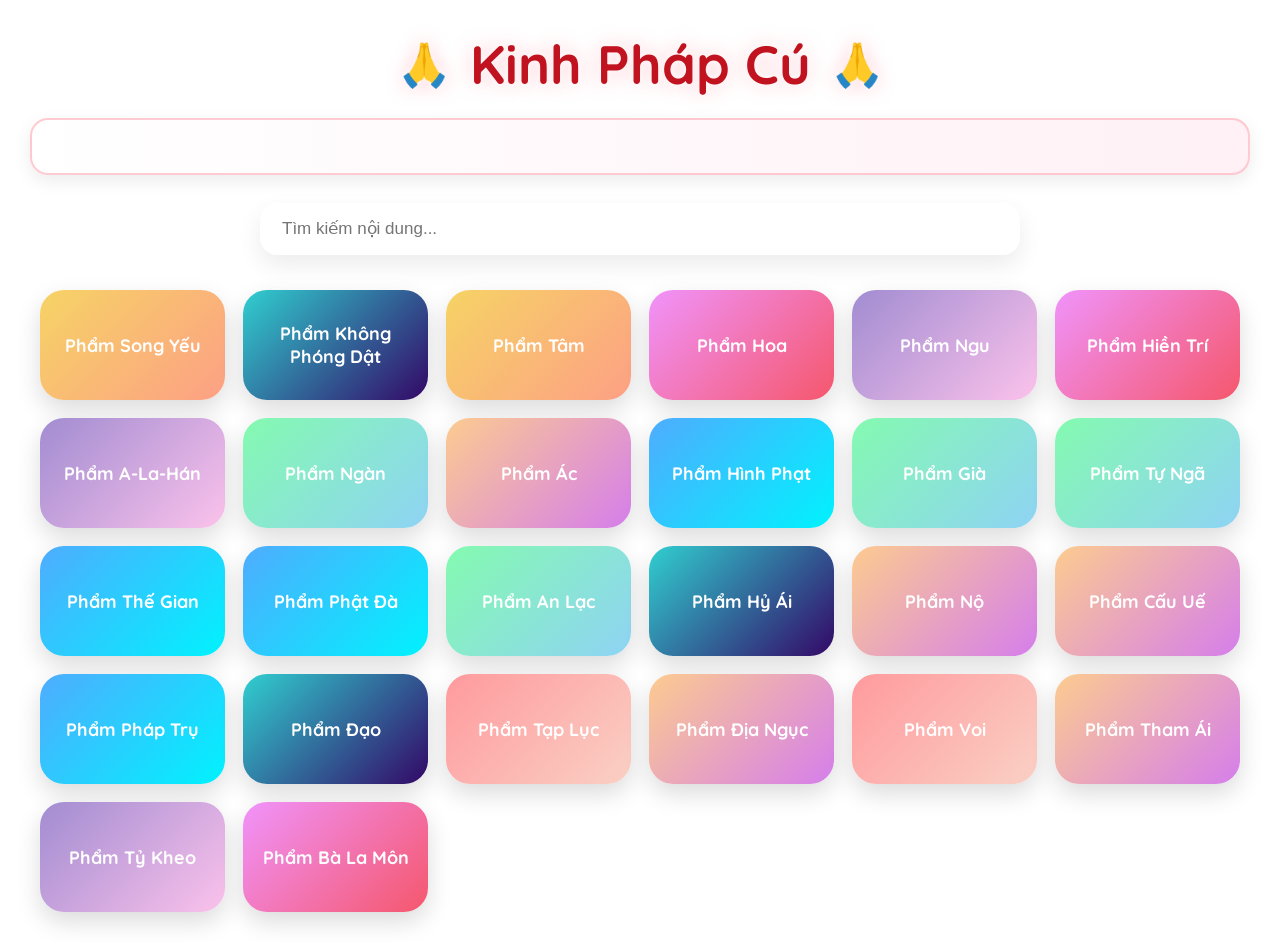
==== kinhphapcu.html @ 402b37a5 "uppp" ====
<!DOCTYPE html>
<html lang="vi">

<head>

  <meta charset="UTF-8">

  <meta name="viewport" content="width=device-width, initial-scale=1.0">

  <title>Kinh Pháp Cú</title>

  <link href="https://fonts.googleapis.com/css2?family=Quicksand:wght@400;700&display=swap" rel="stylesheet">

  <link rel="stylesheet"
        href="https://cdnjs.cloudflare.com/ajax/libs/font-awesome/6.5.1/css/all.min.css">

  <style>

    *{
      margin:0;
      padding:0;
      box-sizing:border-box;
    }

    body{

      font-family:'Quicksand',sans-serif;

      min-height:100vh;

      padding:30px;

      overflow-x:hidden;

      background:
      linear-gradient(
        rgba(255,255,255,0.70),
        rgba(255,255,255,0.70)
      ),
      url("https://images.unsplash.com/photo-1490750967868-88aa4486c946");

      background-size:cover;
      background-position:center;
      background-repeat:no-repeat;
      background-attachment:fixed;

    }

    /* ================= TITLE ================= */

    .title-wrap{

      text-align:center;
      margin-bottom:20px;

    }

    .title{

      display:inline-flex;
      align-items:center;
      gap:20px;

      font-size:54px;
      font-weight:bold;

      color:#c1121f;

      text-shadow:
      0 0 10px rgba(255,255,255,0.9),
      0 0 20px rgba(255,182,193,0.8);

      animation:titleFloat 3s ease-in-out infinite;

    }

    .pray{

      font-size:42px;

      animation:prayMove 1.8s ease-in-out infinite;

      filter:drop-shadow(0 0 8px rgba(255,255,255,0.8));

    }

    .pray.right{

      animation-delay:0.8s;

    }

    @keyframes prayMove{

      0%{
        transform:translateY(0px) rotate(0deg);
      }

      50%{
        transform:translateY(-8px) rotate(-5deg);
      }

      100%{
        transform:translateY(0px) rotate(0deg);
      }

    }

    @keyframes titleFloat{

      0%{
        transform:translateY(0px);
      }

      50%{
        transform:translateY(-4px);
      }

      100%{
        transform:translateY(0px);
      }

    }

    /* ================= INTRO RUNNING ================= */

    .intro-marquee{

      width:100%;

      overflow:hidden;

      margin-bottom:28px;

      border-radius:18px;

      background:
      linear-gradient(
        90deg,
        rgba(255,255,255,0.95),
        rgba(255,240,245,0.95)
      );

      box-shadow:
      0 6px 18px rgba(0,0,0,0.08);

      border:
      2px solid rgba(255,182,193,0.7);

      padding:14px 0;

    }

    .intro-text{

      display:inline-block;

      white-space:nowrap;

      padding-left:100%;

      font-size:20px;

      font-weight:bold;

      color:#c1121f;

      text-shadow:
      0 0 8px rgba(255,255,255,0.9);

      animation:marqueeMove 40s linear infinite;

    }

    @keyframes marqueeMove{

      0%{
        transform:translateX(0%);
      }

      100%{
        transform:translateX(-100%);
      }

    }

    /* ================= SEARCH ================= */

    .search-box{

      max-width:760px;

      margin:auto;
      margin-bottom:35px;

    }

    .search-box input{

      width:100%;

      padding:16px 22px;

      border:none;
      outline:none;

      border-radius:18px;

      font-size:17px;

      background:rgba(255,255,255,0.95);

      box-shadow:
      0 10px 25px rgba(0,0,0,0.08);

    }

    /* ================= GRID ================= */

    .grid{

      max-width:1200px;

      margin:auto;

      display:grid;

      grid-template-columns:
      repeat(auto-fit,minmax(180px,1fr));

      gap:18px;

    }

    /* ================= CARD ================= */

    .card{

      min-height:110px;

      border-radius:24px;

      padding:18px;

      display:flex;

      align-items:center;
      justify-content:center;

      text-align:center;

      font-size:18px;
      font-weight:bold;

      color:white;

      cursor:pointer;

      position:relative;

      overflow:hidden;

      transition:0.35s;

      box-shadow:
      0 10px 24px rgba(0,0,0,0.14);

    }

    .card:hover{

      transform:
      translateY(-5px)
      scale(1.03);

      box-shadow:
      0 0 18px rgba(255,255,255,0.9),
      0 0 35px rgba(255,192,203,0.8),
      0 20px 35px rgba(0,0,0,0.2);

    }

    .lotus{

      position:absolute;

      font-size:26px;

      opacity:0;

      transition:0.4s;

      pointer-events:none;

    }

    .card:hover .lotus{

      opacity:1;

    }

    .lotus1{

      top:8px;
      left:10px;

    }

    .lotus2{

      bottom:8px;
      right:12px;

    }

    .lotus3{

      top:40px;
      right:18px;

    }

    /* ================= POPUP ================= */

    .popup-overlay{

      position:fixed;

      inset:0;

      background:rgba(0,0,0,0.55);

      display:none;

      align-items:center;
      justify-content:center;

      z-index:999999;

      padding:20px;

      backdrop-filter:blur(5px);

    }

    .popup-box{

      width:100%;
      max-width:850px;

      max-height:86vh;

      overflow-y:auto;

      border-radius:30px;

      padding:36px;

      position:relative;

      background:
      linear-gradient(
        rgba(255,255,255,0.88),
        rgba(255,255,255,0.88)
      ),
      url("https://images.unsplash.com/photo-1506744038136-46273834b3fb");

      background-size:cover;
      background-position:center;

      box-shadow:
      0 25px 60px rgba(0,0,0,0.25);

    }

    .popup-title{

      font-size:34px;
      font-weight:bold;

      color:#c1121f;

      margin-bottom:28px;

      padding-right:90px;

      line-height:1.5;

    }

    .popup-content{

      font-size:20px;

      line-height:2;

      color:#333;

      white-space:pre-line;

      word-break:break-word;

    }

    .popup-close{

      position:absolute;

      top:18px;
      right:20px;

      width:42px;
      height:42px;

      border-radius:12px;

      background:#e5e7eb;

      display:flex;

      align-items:center;
      justify-content:center;

      cursor:pointer;

      font-size:20px;

    }

    .popup-copy{

      position:absolute;

      top:18px;
      right:72px;

      width:42px;
      height:42px;

      border-radius:12px;

      background:#2563eb;

      color:white;

      display:flex;

      align-items:center;
      justify-content:center;

      cursor:pointer;

    }

    /* ================= TOAST ================= */

    .toast{

      position:fixed;

      left:50%;
      bottom:40px;

      transform:translateX(-50%);

      background:rgba(37,99,235,0.95);

      color:white;

      padding:14px 24px;

      border-radius:16px;

      font-size:15px;

      opacity:0;

      pointer-events:none;

      transition:0.3s;

      z-index:9999999;

    }

    .toast.show{

      opacity:1;

      bottom:60px;

    }

    mark{

      background:yellow;
      color:black;

      border-radius:4px;

      padding:0 4px;

    }

  </style>

</head>

<body>

  <!-- TITLE -->

  <div class="title-wrap">

    <div class="title">

      <span class="pray">🙏</span>

      <span>Kinh Pháp Cú</span>

      <span class="pray right">🙏</span>

    </div>

  </div>

  <!-- INTRO RUNNING -->

  <div class="intro-marquee">

    <div class="intro-text"
         id="introText">

    </div>

  </div>

  <!-- SEARCH -->

  <div class="search-box">

    <input
      type="text"
      id="searchInput"
      placeholder="Tìm kiếm nội dung..."
    >

  </div>

  <!-- GRID -->

  <div class="grid"
       id="grid">

  </div>

  <!-- POPUP -->

  <div class="popup-overlay"
       id="popupOverlay">

    <div class="popup-box">

      <div class="popup-close"
           onclick="closePopup()">

        ✕

      </div>

      <div class="popup-copy"
           onclick="copyPopupContent()">

        <i class="fa-regular fa-copy"></i>

      </div>

      <div class="popup-title"
           id="popupTitle">

      </div>

      <div class="popup-content"
           id="popupContent">

      </div>

    </div>

  </div>

  <!-- TOAST -->

  <div class="toast"
       id="toast">

    Đã sao chép nội dung

  </div>

  <!-- MUSIC -->

  <audio id="bgMusic"
         autoplay
         loop>

    <source src="nhacthien2.mp3"
            type="audio/mpeg">

  </audio>

  <script>

    let allData = [];
    let keyword = "";

    const grid =
    document.getElementById("grid");

    const introText =
    document.getElementById("introText");

    const popupOverlay =
    document.getElementById("popupOverlay");

    const popupTitle =
    document.getElementById("popupTitle");

    const popupContent =
    document.getElementById("popupContent");

    const toast =
    document.getElementById("toast");

    const colors = [

    "linear-gradient(135deg,#ff9a9e,#fad0c4)",
    "linear-gradient(135deg,#a18cd1,#fbc2eb)",
    "linear-gradient(135deg,#f6d365,#fda085)",
    "linear-gradient(135deg,#84fab0,#8fd3f4)",
    "linear-gradient(135deg,#fccb90,#d57eeb)",
    "linear-gradient(135deg,#30cfd0,#330867)",
    "linear-gradient(135deg,#f093fb,#f5576c)",
    "linear-gradient(135deg,#4facfe,#00f2fe)"

    ];

    /* ================= LOAD JSON ================= */

    fetch("./jsonkpc2.json")

    .then(response => response.json())

    .then(data => {

      if(data.intro){

        introText.innerHTML =
        data.intro.content;

      }

      if(Array.isArray(data.items)){

        allData = data.items;

        renderCards(allData);

      }

    });

    /* ================= RENDER ================= */

    function renderCards(list){

      grid.innerHTML = "";

      list.forEach(item => {

        const card =
        document.createElement("div");

        card.className = "card";

        card.style.background =
        colors[
          Math.floor(
            Math.random() * colors.length
          )
        ];

        card.innerHTML = `

          <div class="lotus lotus1">🪷</div>

          <div class="lotus lotus2">🌸</div>

          <div class="lotus lotus3">🪷</div>

          <div>

            ${highlightText(item.title)}

          </div>

        `;

        card.onclick = () => {

          openPopup(
            item.title,
            item.content
          );

        };

        grid.appendChild(card);

      });

    }

    /* ================= SEARCH ================= */

    document
    .getElementById("searchInput")

    .addEventListener("input", function(e){

      keyword =
      e.target.value
      .toLowerCase()
      .trim();

      if(keyword === ""){

        renderCards(allData);

        return;

      }

      const filtered =
      allData.filter(item => {

        return (

          item.title
          .toLowerCase()
          .includes(keyword)

          ||

          item.content
          .toLowerCase()
          .includes(keyword)

        );

      });

      renderCards(filtered);

    });

    /* ================= POPUP ================= */

    function openPopup(title, content){

      popupTitle.innerHTML = title;

      popupContent.innerHTML =
      formatText(
        highlightText(content)
      );

      popupOverlay.style.display =
      "flex";

    }

    function closePopup(){

      popupOverlay.style.display =
      "none";

    }

    popupOverlay.addEventListener("click", e => {

      if(e.target === popupOverlay){

        closePopup();

      }

    });

    /* ================= COPY ================= */

    function copyPopupContent(){

      navigator.clipboard.writeText(
        popupContent.innerText.trim()
      );

      toast.classList.add("show");

      setTimeout(() => {

        toast.classList.remove("show");

      },2000);

    }

    /* ================= FORMAT ================= */

    function formatText(text){

      return text

      .replace(/\n/g,"<br>")

      .replace(/<red>(.*?)<\/red>/g,
      '<span style="color:red;">$1</span>')

      .replace(/<blue>(.*?)<\/blue>/g,
      '<span style="color:blue;">$1</span>')

      .replace(/<green>(.*?)<\/green>/g,
      '<span style="color:green;">$1</span>')

      .replace(/<purple>(.*?)<\/purple>/g,
      '<span style="color:purple;">$1</span>')

      .replace(/<orange>(.*?)<\/orange>/g,
      '<span style="color:orange;">$1</span>');

    }

    /* ================= HIGHLIGHT ================= */

    function highlightText(text){

      if(!keyword) return text;

      return text.replace(

        new RegExp(`(${keyword})`, "gi"),

        `<mark>$1</mark>`

      );

    }

    /* ================= MUSIC ================= */

    const bgMusic =
    document.getElementById("bgMusic");

    bgMusic.volume = 0.2;

    window.addEventListener("click", () => {

      bgMusic.play();

    },{ once:true });

  </script>

</body>

</html>
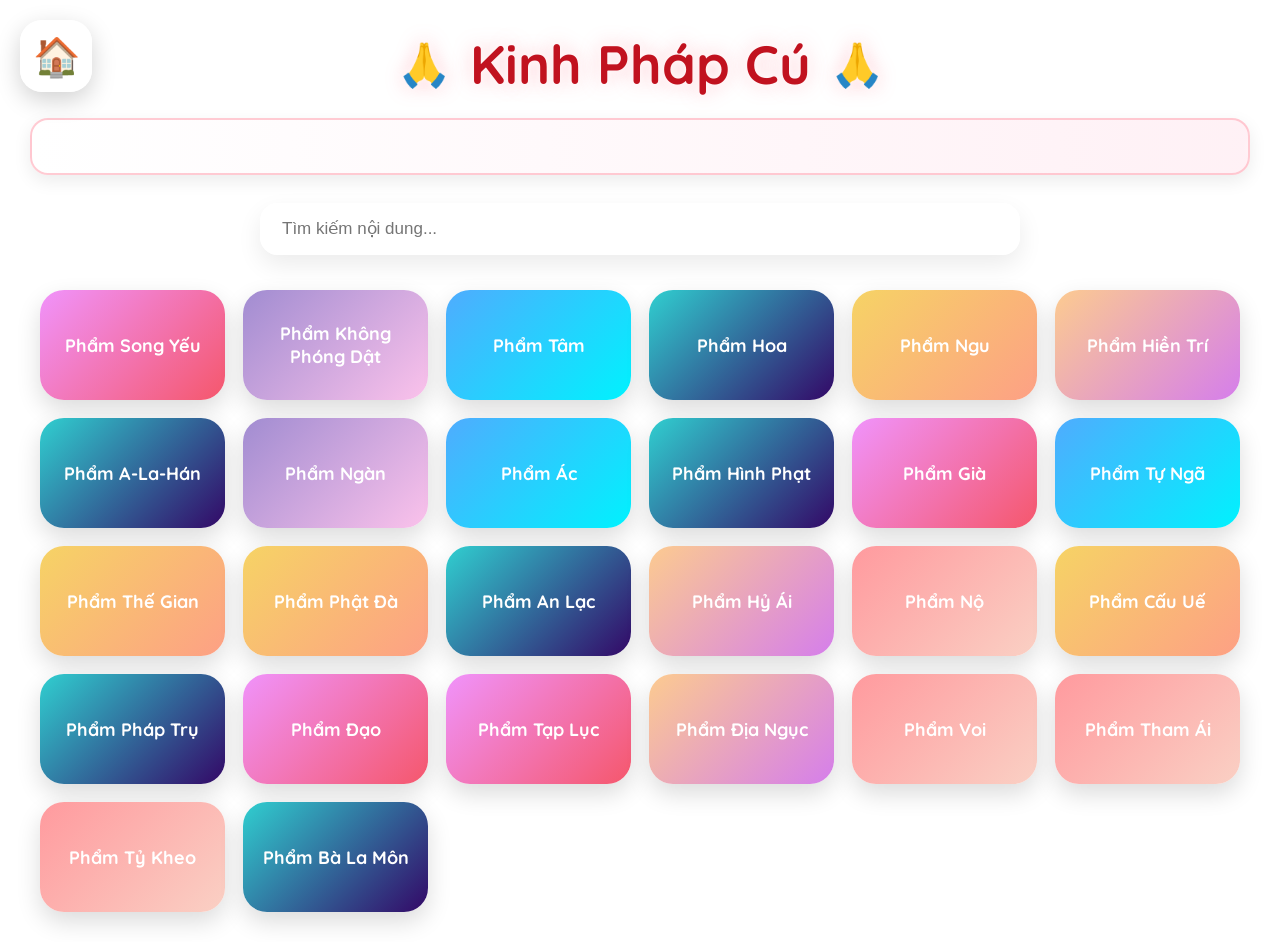
==== commit e8a80af7: "upp" ====
--- a/kinhphapcu.html
+++ b/kinhphapcu.html
@@ -16,6 +16,56 @@
 
   <style>
 
+    /* THAY TOÀN BỘ .home-btn CŨ THÀNH */
+
+.home-btn{
+
+  position:fixed;
+
+  top:20px;
+  left:20px;
+
+  width:72px;
+  height:72px;
+
+  display:flex;
+
+  align-items:center;
+  justify-content:center;
+
+  font-size:38px;
+
+  text-decoration:none;
+
+  border-radius:22px;
+
+  background:
+  rgba(255,255,255,0.92);
+
+  backdrop-filter:blur(8px);
+
+  box-shadow:
+  0 8px 24px rgba(0,0,0,0.18);
+
+  z-index:999999;
+
+  transition:0.3s;
+
+}
+
+.home-btn:hover{
+
+  transform:
+  scale(1.12)
+  rotate(-5deg);
+
+  background:white;
+
+  box-shadow:
+  0 0 20px rgba(255,255,255,0.9),
+  0 0 35px rgba(173,216,230,0.8);
+
+}
     *{
       margin:0;
       padding:0;
@@ -509,6 +559,13 @@
 
 <body>
 
+  <!-- THÊM ĐOẠN NÀY NGAY SAU <body> -->
+
+<a href="index.html" class="home-btn">
+  🏠
+</a>
+
+
   <!-- TITLE -->
 
   <div class="title-wrap">
@@ -605,7 +662,7 @@
          autoplay
          loop>
 
-    <source src="nhacthien2.mp3"
+    <source src="nhacnen/nhacthien2.mp3"
             type="audio/mpeg">
 
   </audio>
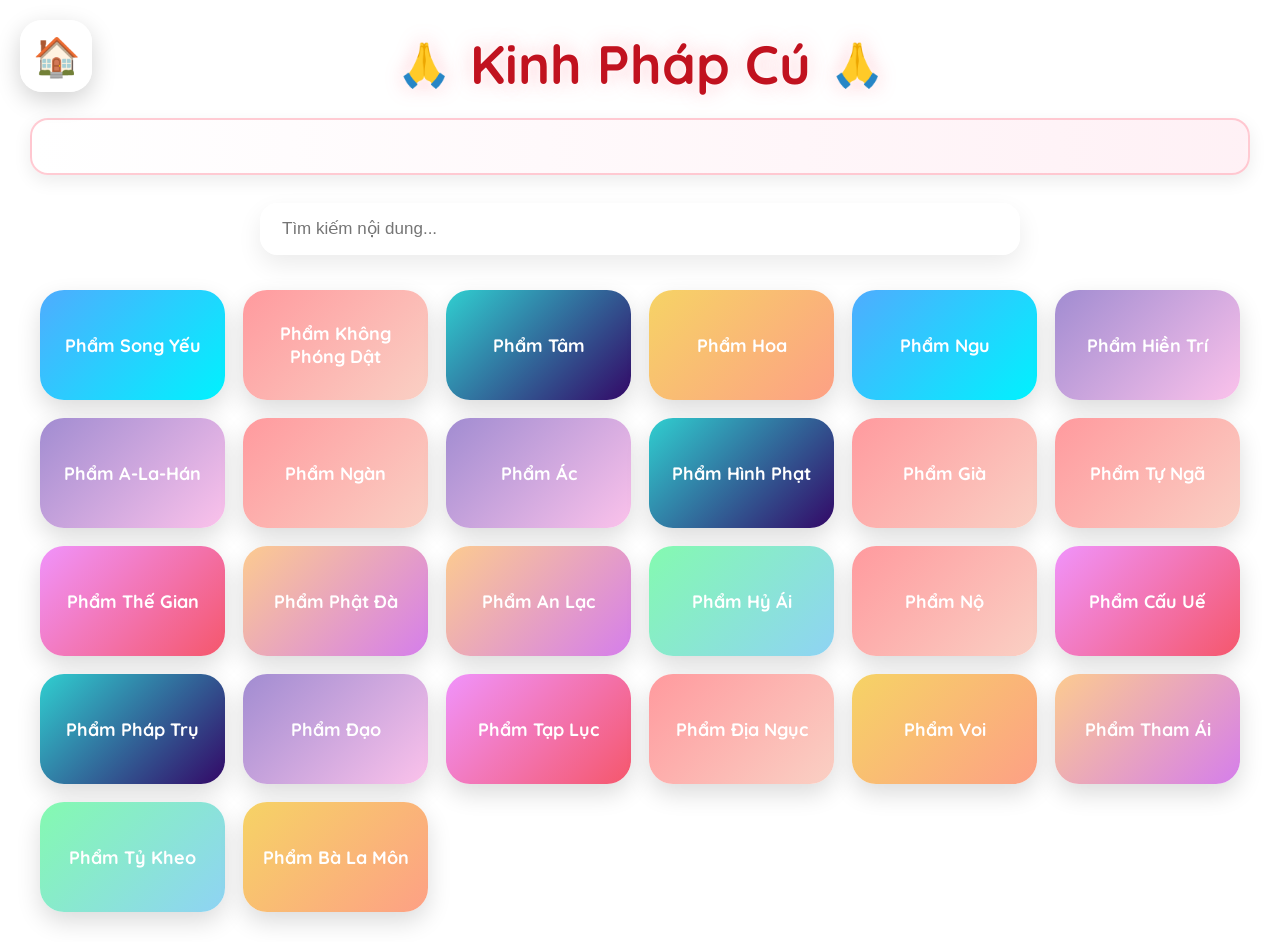
==== commit 5f92bdea: "up22" ====
--- a/kinhphapcu.html
+++ b/kinhphapcu.html
@@ -662,7 +662,7 @@
          autoplay
          loop>
 
-    <source src="nhacnen/nhacthien2.mp3"
+    <source src="audio/nhacnen/02.mp3"
             type="audio/mpeg">
 
   </audio>
@@ -705,7 +705,7 @@
 
     /* ================= LOAD JSON ================= */
 
-    fetch("./jsonkpc2.json")
+    fetch("json/kinhphapcu.json")
 
     .then(response => response.json())
 
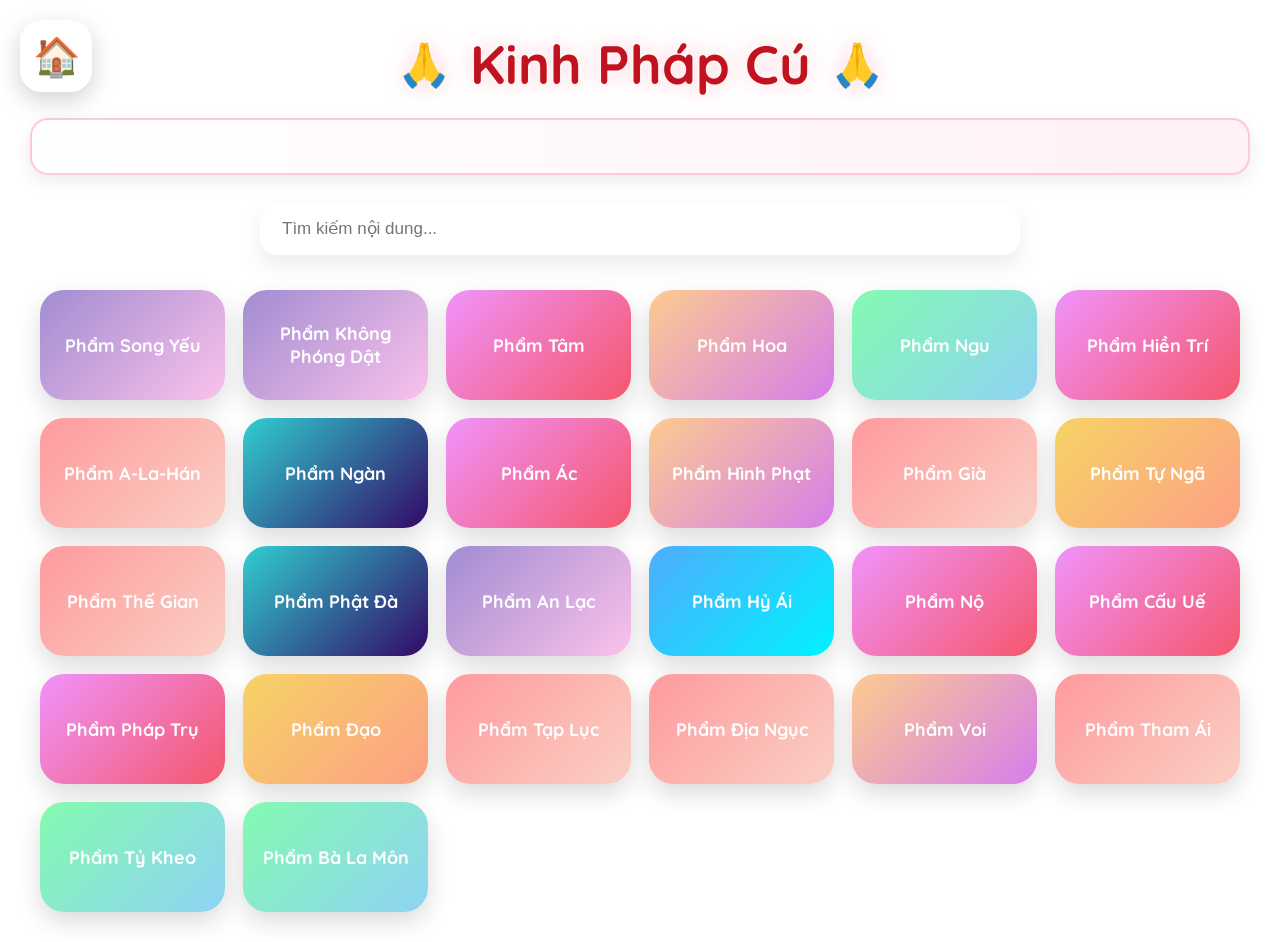
==== commit 645d7047: "upp" ====
--- a/kinhphapcu.html
+++ b/kinhphapcu.html
@@ -662,7 +662,7 @@
          autoplay
          loop>
 
-    <source src="audio/nhacnen/02.mp3"
+    <source src="audio/nhacnen/03.mp3"
             type="audio/mpeg">
 
   </audio>
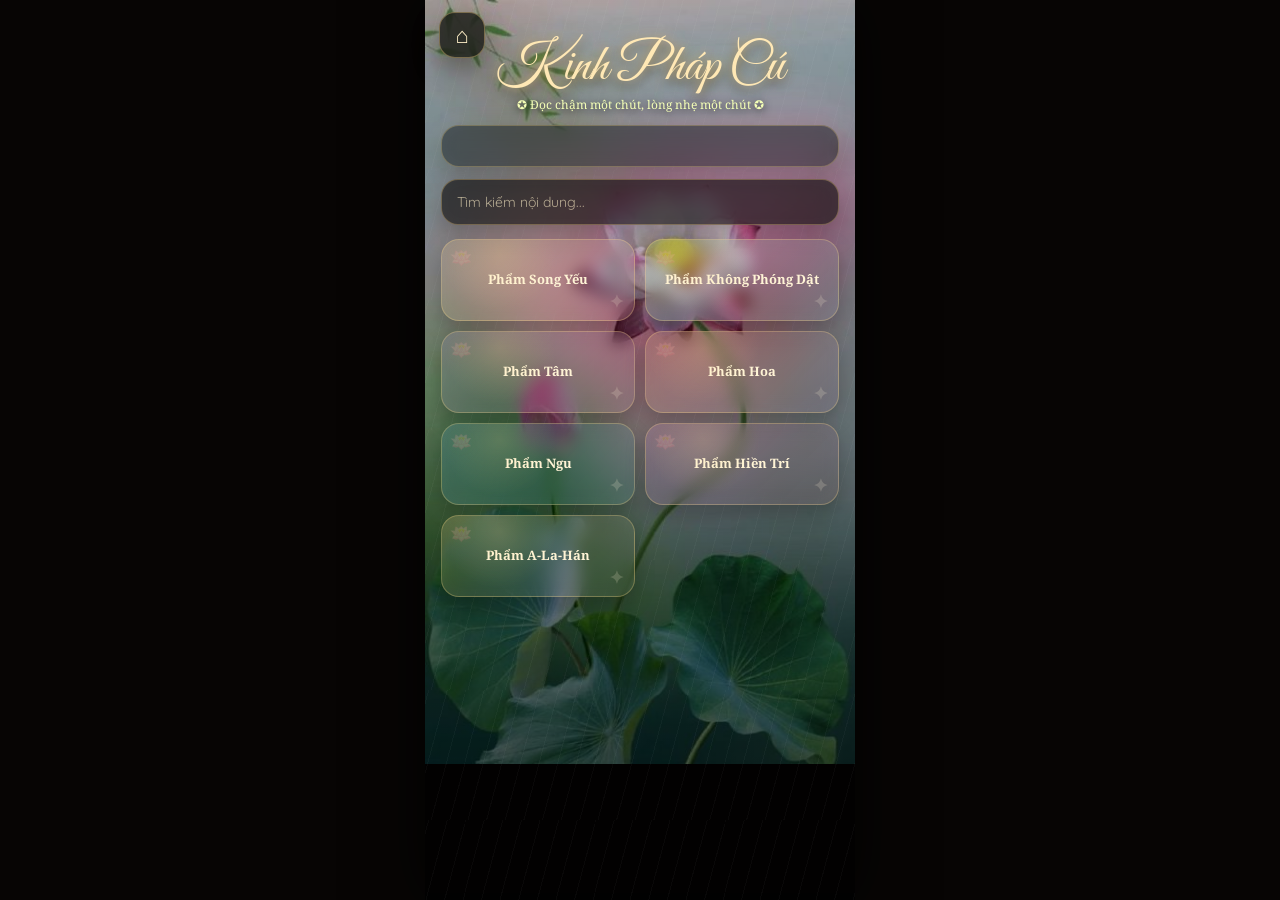
==== commit 8c05132d: "UPLD" ====
--- a/kinhphapcu.html
+++ b/kinhphapcu.html
@@ -1,934 +1,572 @@
 <!DOCTYPE html>
 <html lang="vi">
-
 <head>
-
-  <meta charset="UTF-8">
-
-  <meta name="viewport" content="width=device-width, initial-scale=1.0">
-
+  <meta charset="UTF-8" />
+  <meta name="viewport" content="width=device-width, initial-scale=1.0" />
   <title>Kinh Pháp Cú</title>
 
-  <link href="https://fonts.googleapis.com/css2?family=Quicksand:wght@400;700&display=swap" rel="stylesheet">
-
-  <link rel="stylesheet"
-        href="https://cdnjs.cloudflare.com/ajax/libs/font-awesome/6.5.1/css/all.min.css">
+  <link href="https://fonts.googleapis.com/css2?family=Great+Vibes&family=Quicksand:wght@400;600;700&family=Noto+Serif:wght@400;600;700&display=swap" rel="stylesheet">
 
   <style>
-
-    /* THAY TOÀN BỘ .home-btn CŨ THÀNH */
-
-.home-btn{
-
-  position:fixed;
-
-  top:20px;
-  left:20px;
-
-  width:72px;
-  height:72px;
-
-  display:flex;
-
-  align-items:center;
-  justify-content:center;
-
-  font-size:38px;
-
-  text-decoration:none;
-
-  border-radius:22px;
-
-  background:
-  rgba(255,255,255,0.92);
-
-  backdrop-filter:blur(8px);
-
-  box-shadow:
-  0 8px 24px rgba(0,0,0,0.18);
-
-  z-index:999999;
-
-  transition:0.3s;
-
-}
-
-.home-btn:hover{
-
-  transform:
-  scale(1.12)
-  rotate(-5deg);
-
-  background:white;
-
-  box-shadow:
-  0 0 20px rgba(255,255,255,0.9),
-  0 0 35px rgba(173,216,230,0.8);
-
-}
-    *{
+    *{box-sizing:border-box;margin:0;padding:0}
+
+    :root{
+      --gold:#ffd98a;
+      --gold-soft:#fff0c8;
+      --text:#fff6de;
+      --line:rgba(255,217,138,.38);
+      --glass:rgba(10,8,6,.58);
+      --glass-dark:rgba(4,6,8,.72);
+    }
+
+    html{scroll-behavior:smooth;background:#070504}
+
+    body{
+      min-height:100vh;
+      background:#070504;
+      color:var(--text);
+      font-family:"Quicksand", Arial, sans-serif;
+      display:flex;
+      justify-content:center;
+      overflow-x:hidden;
+    }
+
+    .kpc-app{
+      width:min(430px,100vw);
+      min-height:100vh;
+      position:relative;
+      overflow:hidden;
+      background:#070504;
+      box-shadow:0 0 60px rgba(0,0,0,.72);
+    }
+
+    .kpc-app::before{
+      content:"";
+      position:fixed;
+      top:0;
+      left:50%;
+      transform:translateX(-50%);
+      width:min(430px,100vw);
+      height:100vh;
+      z-index:0;
+      pointer-events:none;
+      background:
+        linear-gradient(180deg,rgba(0,0,0,.08),rgba(0,0,0,.30) 42%,rgba(0,0,0,.72) 100%),
+        url("images/SenHong.jpg") center top / 100% auto no-repeat;
+    }
+
+    .rain-layer{
+      position:absolute;
+      inset:-90px;
+      z-index:1;
+      pointer-events:none;
+      background-image:repeating-linear-gradient(105deg,rgba(255,255,255,.16) 0 1px,transparent 1px 18px);
+      background-size:130px 130px;
+      opacity:.20;
+      animation:rainFall .95s linear infinite;
+    }
+
+    @keyframes rainFall{to{background-position:0 130px}}
+
+    .content{
+      position:relative;
+      z-index:2;
+      min-height:100vh;
+      padding:12px 16px 28px;
+    }
+
+    .home-btn{
+      position:fixed;
+      left:calc(50% - min(430px,100vw)/2 + 14px);
+      top:12px;
+      width:46px;
+      height:46px;
+      border-radius:16px;
+      border:1px solid rgba(255,217,138,.36);
+      background:rgba(8,6,5,.68);
+      color:var(--gold-soft);
+      text-decoration:none;
+      display:grid;
+      place-items:center;
+      z-index:99;
+      font-size:22px;
+      box-shadow:0 10px 26px rgba(0,0,0,.36),0 0 18px rgba(255,217,138,.10);
+      backdrop-filter:blur(12px);
+      -webkit-backdrop-filter:blur(12px);
+      transition:.22s ease;
+    }
+
+    .home-btn:active{transform:scale(.94)}
+
+    .page-head{
+      text-align:center;
+      padding-top:30px;
+      margin-bottom:12px;
+    }
+
+    .page-title{
       margin:0;
-      padding:0;
-      box-sizing:border-box;
-    }
-
-    body{
-
-      font-family:'Quicksand',sans-serif;
-
-      min-height:100vh;
-
-      padding:30px;
-
-      overflow-x:hidden;
-
-      background:
-      linear-gradient(
-        rgba(255,255,255,0.70),
-        rgba(255,255,255,0.70)
-      ),
-      url("https://images.unsplash.com/photo-1490750967868-88aa4486c946");
-
-      background-size:cover;
-      background-position:center;
-      background-repeat:no-repeat;
-      background-attachment:fixed;
-
-    }
-
-    /* ================= TITLE ================= */
-
-    .title-wrap{
-
-      text-align:center;
-      margin-bottom:20px;
-
-    }
-
-    .title{
-
-      display:inline-flex;
-      align-items:center;
-      gap:20px;
-
-      font-size:54px;
-      font-weight:bold;
-
-      color:#c1121f;
-
+      font-family:"Great Vibes","Brush Script MT",cursive;
+      font-size:clamp(42px,11vw,52px);
+      line-height:1;
+      font-weight:500;
+      color:#ffe8b5;
       text-shadow:
-      0 0 10px rgba(255,255,255,0.9),
-      0 0 20px rgba(255,182,193,0.8);
-
-      animation:titleFloat 3s ease-in-out infinite;
-
-    }
-
-    .pray{
-
-      font-size:42px;
-
-      animation:prayMove 1.8s ease-in-out infinite;
-
-      filter:drop-shadow(0 0 8px rgba(255,255,255,0.8));
-
-    }
-
-    .pray.right{
-
-      animation-delay:0.8s;
-
-    }
-
-    @keyframes prayMove{
-
-      0%{
-        transform:translateY(0px) rotate(0deg);
-      }
-
-      50%{
-        transform:translateY(-8px) rotate(-5deg);
-      }
-
-      100%{
-        transform:translateY(0px) rotate(0deg);
-      }
-
-    }
-
-    @keyframes titleFloat{
-
-      0%{
-        transform:translateY(0px);
-      }
-
-      50%{
-        transform:translateY(-4px);
-      }
-
-      100%{
-        transform:translateY(0px);
-      }
-
-    }
-
-    /* ================= INTRO RUNNING ================= */
+        0 0 10px rgba(255,217,138,.72),
+        0 0 24px rgba(255,217,138,.28),
+        0 4px 12px rgba(0,0,0,.78);
+      white-space:nowrap;
+    }
+
+    .page-subtitle{
+      margin-top:2px;
+      font-family:"Noto Serif",Georgia,serif;
+      font-size:12px;
+      color:#f4ffb6;
+      text-shadow:0 2px 8px rgba(0,0,0,.8);
+    }
 
     .intro-marquee{
-
       width:100%;
-
       overflow:hidden;
-
-      margin-bottom:28px;
-
+      margin:12px auto 12px;
       border-radius:18px;
-
-      background:
-      linear-gradient(
-        90deg,
-        rgba(255,255,255,0.95),
-        rgba(255,240,245,0.95)
-      );
-
-      box-shadow:
-      0 6px 18px rgba(0,0,0,0.08);
-
-      border:
-      2px solid rgba(255,182,193,0.7);
-
-      padding:14px 0;
-
+      border:1px solid rgba(255,217,138,.28);
+      background:rgba(6,12,14,.46);
+      box-shadow:0 12px 28px rgba(0,0,0,.26),inset 0 0 18px rgba(255,255,255,.035),0 0 24px rgba(255,217,138,.08);
+      backdrop-filter:blur(8px);
+      -webkit-backdrop-filter:blur(8px);
+      padding:10px 0;
     }
 
     .intro-text{
-
       display:inline-block;
-
       white-space:nowrap;
-
       padding-left:100%;
-
-      font-size:20px;
-
-      font-weight:bold;
-
-      color:#c1121f;
-
-      text-shadow:
-      0 0 8px rgba(255,255,255,0.9);
-
-      animation:marqueeMove 40s linear infinite;
-
-    }
-
-    @keyframes marqueeMove{
-
-      0%{
-        transform:translateX(0%);
-      }
-
-      100%{
-        transform:translateX(-100%);
-      }
-
-    }
-
-    /* ================= SEARCH ================= */
-
-    .search-box{
-
-      max-width:760px;
-
-      margin:auto;
-      margin-bottom:35px;
-
-    }
+      font-family:"Noto Serif",Georgia,serif;
+      font-size:13px;
+      font-weight:700;
+      color:#ffe7ae;
+      text-shadow:0 0 10px rgba(255,217,138,.22),0 2px 8px rgba(0,0,0,.72);
+      animation:marqueeMove 38s linear infinite;
+    }
+
+    @keyframes marqueeMove{0%{transform:translateX(0)}100%{transform:translateX(-100%)}}
+
+    .search-box{margin:0 auto 14px}
 
     .search-box input{
-
       width:100%;
-
-      padding:16px 22px;
-
-      border:none;
+      height:46px;
+      border:1px solid rgba(255,217,138,.30);
       outline:none;
-
+      border-radius:17px;
+      padding:0 15px;
+      font-size:14px;
+      font-family:"Quicksand",Arial,sans-serif;
+      color:#fff6de;
+      background:rgba(8,6,5,.62);
+      box-shadow:inset 0 0 16px rgba(255,255,255,.03),0 10px 24px rgba(0,0,0,.26);
+      backdrop-filter:blur(10px);
+      -webkit-backdrop-filter:blur(10px);
+    }
+
+    .search-box input::placeholder{color:rgba(255,240,200,.62)}
+
+    .grid{
+      display:grid;
+      grid-template-columns:repeat(2,1fr);
+      gap:10px;
+      padding-bottom:20px;
+    }
+
+    .card{
+      min-height:82px;
+      border:1px solid rgba(255,217,138,.30);
       border-radius:18px;
-
-      font-size:17px;
-
-      background:rgba(255,255,255,0.95);
-
-      box-shadow:
-      0 10px 25px rgba(0,0,0,0.08);
-
-    }
-
-    /* ================= GRID ================= */
-
-    .grid{
-
-      max-width:1200px;
-
-      margin:auto;
-
-      display:grid;
-
-      grid-template-columns:
-      repeat(auto-fit,minmax(180px,1fr));
-
-      gap:18px;
-
-    }
-
-    /* ================= CARD ================= */
-
-    .card{
-
-      min-height:110px;
-
-      border-radius:24px;
-
-      padding:18px;
-
+      padding:12px 9px;
       display:flex;
-
       align-items:center;
       justify-content:center;
-
       text-align:center;
-
+      font-family:"Noto Serif",Georgia,serif;
+      font-size:13px;
+      font-weight:700;
+      line-height:1.32;
+      color:#fff4d6;
+      cursor:pointer;
+      position:relative;
+      overflow:hidden;
+      background:rgba(14,10,7,.56);
+      box-shadow:0 8px 20px rgba(0,0,0,.22),inset 0 0 18px rgba(255,255,255,.035);
+      backdrop-filter:blur(8px);
+      -webkit-backdrop-filter:blur(8px);
+      transition:.22s ease;
+    }
+
+    .card::before{
+      content:"";
+      position:absolute;
+      inset:0;
+      background:radial-gradient(circle at 30% 20%,rgba(255,217,138,.18),transparent 38%);
+      pointer-events:none;
+    }
+
+    .card:active{
+      transform:translateY(-2px) scale(.98);
+      border-color:rgba(255,217,138,.55);
+      background:rgba(33,22,10,.66);
+      box-shadow:0 14px 28px rgba(0,0,0,.32),0 0 20px rgba(255,217,138,.12);
+    }
+
+    .lotus{
+      position:absolute;
       font-size:18px;
-      font-weight:bold;
-
-      color:white;
-
-      cursor:pointer;
-
-      position:relative;
-
-      overflow:hidden;
-
-      transition:0.35s;
-
-      box-shadow:
-      0 10px 24px rgba(0,0,0,0.14);
-
-    }
-
-    .card:hover{
-
-      transform:
-      translateY(-5px)
-      scale(1.03);
-
-      box-shadow:
-      0 0 18px rgba(255,255,255,0.9),
-      0 0 35px rgba(255,192,203,0.8),
-      0 20px 35px rgba(0,0,0,0.2);
-
-    }
-
-    .lotus{
-
-      position:absolute;
-
-      font-size:26px;
-
-      opacity:0;
-
-      transition:0.4s;
-
+      opacity:.18;
       pointer-events:none;
-
-    }
-
-    .card:hover .lotus{
-
-      opacity:1;
-
-    }
-
-    .lotus1{
-
-      top:8px;
-      left:10px;
-
-    }
-
-    .lotus2{
-
-      bottom:8px;
-      right:12px;
-
-    }
-
-    .lotus3{
-
-      top:40px;
-      right:18px;
-
-    }
-
-    /* ================= POPUP ================= */
-
-    .popup-overlay{
-
-      position:fixed;
-
-      inset:0;
-
-      background:rgba(0,0,0,0.55);
-
-      display:none;
-
+      filter:drop-shadow(0 0 8px rgba(255,217,138,.20));
+    }
+
+    .lotus1{top:6px;left:8px}.lotus2{bottom:6px;right:10px}.lotus3{display:none}
+
+    .empty-state{
+      grid-column:1/-1;
+      min-height:120px;
+      display:flex;
       align-items:center;
       justify-content:center;
-
+      text-align:center;
+      border-radius:20px;
+      border:1px solid rgba(255,217,138,.26);
+      background:rgba(8,6,5,.58);
+      color:#ffe7ae;
+      font-size:14px;
+      padding:20px;
+    }
+
+    .popup-overlay{
+      position:fixed;
+      inset:0;
       z-index:999999;
-
-      padding:20px;
-
-      backdrop-filter:blur(5px);
-
-    }
-
-    .popup-box{
-
-      width:100%;
-      max-width:850px;
-
-      max-height:86vh;
-
-      overflow-y:auto;
-
-      border-radius:30px;
-
-      padding:36px;
-
-      position:relative;
-
-      background:
-      linear-gradient(
-        rgba(255,255,255,0.88),
-        rgba(255,255,255,0.88)
-      ),
-      url("https://images.unsplash.com/photo-1506744038136-46273834b3fb");
-
-      background-size:cover;
-      background-position:center;
-
-      box-shadow:
-      0 25px 60px rgba(0,0,0,0.25);
-
-    }
-
-    .popup-title{
-
-      font-size:34px;
-      font-weight:bold;
-
-      color:#c1121f;
-
-      margin-bottom:28px;
-
-      padding-right:90px;
-
-      line-height:1.5;
-
-    }
-
-    .popup-content{
-
-      font-size:20px;
-
-      line-height:2;
-
-      color:#333;
-
-      white-space:pre-line;
-
-      word-break:break-word;
-
-    }
-
-    .popup-close{
-
-      position:absolute;
-
-      top:18px;
-      right:20px;
-
-      width:42px;
-      height:42px;
-
-      border-radius:12px;
-
-      background:#e5e7eb;
-
-      display:flex;
-
+      display:none;
       align-items:center;
       justify-content:center;
-
+      padding:14px;
+      background:rgba(0,0,0,.78);
+      backdrop-filter:blur(14px);
+      -webkit-backdrop-filter:blur(14px);
+    }
+
+    .popup-overlay.show{display:flex;animation:modalFade .22s ease}
+
+    @keyframes modalFade{from{opacity:0}to{opacity:1}}
+
+    .popup-box{
+      width:min(398px,96vw);
+      max-height:88vh;
+      overflow:auto;
+      border-radius:26px;
+      padding:54px 18px 22px;
+      position:relative;
+      color:#fff5dc;
+      background:linear-gradient(145deg,rgba(12,10,8,.96),rgba(20,12,7,.92));
+      border:1px solid rgba(255,217,138,.36);
+      box-shadow:0 30px 90px rgba(0,0,0,.60),inset 0 0 28px rgba(255,255,255,.035),0 0 35px rgba(255,217,138,.08);
+      animation:modalPop .25s cubic-bezier(.2,.8,.2,1);
+    }
+
+    @keyframes modalPop{from{transform:translateY(16px) scale(.96);opacity:0}to{transform:translateY(0) scale(1);opacity:1}}
+
+    .popup-title{
+      margin:0 44px 16px 0;
+      font-family:"Noto Serif",Georgia,serif;
+      font-size:22px;
+      line-height:1.35;
+      color:#ffe7ae;
+      text-shadow:0 0 14px rgba(255,217,138,.22);
+    }
+
+    .popup-content{
+      font-family:"Noto Serif",Georgia,serif;
+      font-size:16px;
+      line-height:1.9;
+      color:#fff7e9;
+      white-space:pre-line;
+      word-break:break-word;
+      text-shadow:0 2px 8px rgba(0,0,0,.55);
+    }
+
+    .popup-close,
+    .popup-copy{
+      position:absolute;
+      top:12px;
+      width:38px;
+      height:38px;
+      border:0;
+      border-radius:50%;
       cursor:pointer;
-
-      font-size:20px;
-
-    }
-
-    .popup-copy{
-
-      position:absolute;
-
-      top:18px;
-      right:72px;
-
-      width:42px;
-      height:42px;
-
-      border-radius:12px;
-
-      background:#2563eb;
-
-      color:white;
-
-      display:flex;
-
-      align-items:center;
-      justify-content:center;
-
-      cursor:pointer;
-
-    }
-
-    /* ================= TOAST ================= */
+      display:grid;
+      place-items:center;
+      color:#fff3d0;
+      background:rgba(255,255,255,.12);
+      font-size:21px;
+      box-shadow:0 8px 20px rgba(0,0,0,.25);
+      transition:.2s ease;
+    }
+
+    .popup-close{right:12px}.popup-copy{right:58px;font-size:18px}
+    .popup-close:active,.popup-copy:active{transform:scale(.94)}
 
     .toast{
-
       position:fixed;
-
+      z-index:9999999;
       left:50%;
-      bottom:40px;
-
-      transform:translateX(-50%);
-
-      background:rgba(37,99,235,0.95);
-
-      color:white;
-
-      padding:14px 24px;
-
-      border-radius:16px;
-
-      font-size:15px;
-
+      bottom:24px;
+      transform:translateX(-50%) translateY(14px);
+      width:min(340px,calc(100vw - 40px));
+      padding:11px 13px;
+      border-radius:15px;
+      border:1px solid var(--line);
+      background:rgba(0,0,0,.82);
+      color:#fff1ce;
+      text-align:center;
       opacity:0;
-
       pointer-events:none;
-
-      transition:0.3s;
-
-      z-index:9999999;
-
-    }
-
-    .toast.show{
-
-      opacity:1;
-
-      bottom:60px;
-
-    }
+      transition:.25s ease;
+      font-size:14px;
+    }
+
+    .toast.show{opacity:1;transform:translateX(-50%) translateY(0)}
 
     mark{
-
-      background:yellow;
-      color:black;
-
+      background:rgba(255,217,138,.85);
+      color:#211200;
       border-radius:4px;
-
-      padding:0 4px;
-
-    }
-
+      padding:0 3px;
+    }
+
+    @media(max-width:390px){
+      .content{padding:10px 14px 24px}
+      .page-head{padding-top:32px}
+      .page-title{font-size:44px}
+      .intro-text{font-size:12px}
+      .grid{gap:9px}
+      .card{min-height:76px;font-size:12px;border-radius:16px;padding:10px 7px}
+      .popup-box{width:94vw;padding:52px 16px 20px}
+      .popup-title{font-size:20px}
+      .popup-content{font-size:15px;line-height:1.85}
+    }
   </style>
-
 </head>
 
 <body>
-
-  <!-- THÊM ĐOẠN NÀY NGAY SAU <body> -->
-
-<a href="index.html" class="home-btn">
-  🏠
-</a>
-
-
-  <!-- TITLE -->
-
-  <div class="title-wrap">
-
-    <div class="title">
-
-      <span class="pray">🙏</span>
-
-      <span>Kinh Pháp Cú</span>
-
-      <span class="pray right">🙏</span>
-
+  <main class="kpc-app">
+    <div class="rain-layer" aria-hidden="true"></div>
+    <a href="index.html" class="home-btn" aria-label="Về trang chủ">⌂</a>
+
+    <div class="content">
+      <header class="page-head">
+        <h1 class="page-title">Kinh Pháp Cú</h1>
+        <div class="page-subtitle">✪ Đọc chậm một chút, lòng nhẹ một chút ✪</div>
+      </header>
+
+      <section class="intro-marquee" aria-label="Lời dẫn">
+        <div class="intro-text" id="introText">Đang mở những câu kệ bình an...</div>
+      </section>
+
+      <section class="search-box">
+        <input type="text" id="searchInput" placeholder="Tìm kiếm nội dung..." autocomplete="off">
+      </section>
+
+      <section class="grid" id="grid" aria-label="Danh sách Kinh Pháp Cú"></section>
     </div>
 
-  </div>
-
-  <!-- INTRO RUNNING -->
-
-  <div class="intro-marquee">
-
-    <div class="intro-text"
-         id="introText">
-
+    <div class="popup-overlay" id="popupOverlay" aria-hidden="true">
+      <article class="popup-box" role="dialog" aria-modal="true">
+        <button class="popup-close" id="closePopupBtn" type="button" aria-label="Đóng">×</button>
+        <button class="popup-copy" id="copyPopupBtn" type="button" aria-label="Sao chép">⧉</button>
+        <h2 class="popup-title" id="popupTitle"></h2>
+        <div class="popup-content" id="popupContent"></div>
+      </article>
     </div>
 
-  </div>
-
-  <!-- SEARCH -->
-
-  <div class="search-box">
-
-    <input
-      type="text"
-      id="searchInput"
-      placeholder="Tìm kiếm nội dung..."
-    >
-
-  </div>
-
-  <!-- GRID -->
-
-  <div class="grid"
-       id="grid">
-
-  </div>
-
-  <!-- POPUP -->
-
-  <div class="popup-overlay"
-       id="popupOverlay">
-
-    <div class="popup-box">
-
-      <div class="popup-close"
-           onclick="closePopup()">
-
-        ✕
-
-      </div>
-
-      <div class="popup-copy"
-           onclick="copyPopupContent()">
-
-        <i class="fa-regular fa-copy"></i>
-
-      </div>
-
-      <div class="popup-title"
-           id="popupTitle">
-
-      </div>
-
-      <div class="popup-content"
-           id="popupContent">
-
-      </div>
-
-    </div>
-
-  </div>
-
-  <!-- TOAST -->
-
-  <div class="toast"
-       id="toast">
-
-    Đã sao chép nội dung
-
-  </div>
-
-  <!-- MUSIC -->
-
-  <audio id="bgMusic"
-         autoplay
-         loop>
-
-    <source src="audio/nhacnen/03.mp3"
-            type="audio/mpeg">
-
-  </audio>
+    <div class="toast" id="toast">Đã sao chép nội dung</div>
+
+    <audio id="bgMusic" preload="metadata" loop>
+      <source src="audio/nhacnen/03.mp3" type="audio/mpeg">
+    </audio>
+  </main>
 
   <script>
-
     let allData = [];
     let keyword = "";
 
-    const grid =
-    document.getElementById("grid");
-
-    const introText =
-    document.getElementById("introText");
-
-    const popupOverlay =
-    document.getElementById("popupOverlay");
-
-    const popupTitle =
-    document.getElementById("popupTitle");
-
-    const popupContent =
-    document.getElementById("popupContent");
-
-    const toast =
-    document.getElementById("toast");
+    const grid = document.getElementById("grid");
+    const introText = document.getElementById("introText");
+    const searchInput = document.getElementById("searchInput");
+    const popupOverlay = document.getElementById("popupOverlay");
+    const popupTitle = document.getElementById("popupTitle");
+    const popupContent = document.getElementById("popupContent");
+    const closePopupBtn = document.getElementById("closePopupBtn");
+    const copyPopupBtn = document.getElementById("copyPopupBtn");
+    const toast = document.getElementById("toast");
+    const bgMusic = document.getElementById("bgMusic");
 
     const colors = [
-
-    "linear-gradient(135deg,#ff9a9e,#fad0c4)",
-    "linear-gradient(135deg,#a18cd1,#fbc2eb)",
-    "linear-gradient(135deg,#f6d365,#fda085)",
-    "linear-gradient(135deg,#84fab0,#8fd3f4)",
-    "linear-gradient(135deg,#fccb90,#d57eeb)",
-    "linear-gradient(135deg,#30cfd0,#330867)",
-    "linear-gradient(135deg,#f093fb,#f5576c)",
-    "linear-gradient(135deg,#4facfe,#00f2fe)"
-
+      "linear-gradient(135deg,rgba(255,217,138,.16),rgba(255,255,255,.045))",
+      "linear-gradient(135deg,rgba(132,250,176,.14),rgba(143,211,244,.06))",
+      "linear-gradient(135deg,rgba(161,140,209,.18),rgba(251,194,235,.06))",
+      "linear-gradient(135deg,rgba(252,203,144,.14),rgba(213,126,235,.06))",
+      "linear-gradient(135deg,rgba(79,172,254,.14),rgba(0,242,254,.05))",
+      "linear-gradient(135deg,rgba(240,147,251,.12),rgba(245,87,108,.06))"
     ];
 
-    /* ================= LOAD JSON ================= */
-
-    fetch("json/kinhphapcu.json")
-
-    .then(response => response.json())
-
-    .then(data => {
-
-      if(data.intro){
-
-        introText.innerHTML =
-        data.intro.content;
-
+    function escapeHTML(text){
+      return String(text ?? "")
+        .replace(/&/g,"&amp;")
+        .replace(/</g,"&lt;")
+        .replace(/>/g,"&gt;")
+        .replace(/"/g,"&quot;")
+        .replace(/'/g,"&#039;");
+    }
+
+    function escapeRegExp(text){
+      return String(text).replace(/[.*+?^${}()|[\]\\]/g,"\\$&");
+    }
+
+    function normalizeItem(item,index){
+      if(typeof item === "string") return { title:`Bài ${index + 1}`, content:item };
+      return {
+        title:item?.title || item?.name || item?.ten || `Bài ${index + 1}`,
+        content:item?.content || item?.text || item?.noidung || item?.body || ""
+      };
+    }
+
+    async function loadData(){
+      const paths = ["json/kinhphapcu.json"];
+
+      for(const path of paths){
+        try{
+          const response = await fetch(path, { cache:"no-store" });
+          if(!response.ok) continue;
+
+          const data = await response.json();
+          const raw = Array.isArray(data) ? data : (data.items || data.data || data.list || []);
+          const items = raw.map(normalizeItem).filter(item => item.title && item.content);
+
+          if(data?.intro){
+            introText.innerHTML = formatText(escapeHTML(data.intro.content || data.intro.text || data.intro));
+          }else{
+            introText.textContent = "Những câu kệ ngắn gọn để đọc chậm, nghĩ sâu và giữ lòng bình an.";
+          }
+
+          if(items.length){
+            allData = items;
+            renderCards(allData);
+            return;
+          }
+        }catch(error){
+          console.warn("Không tải được dữ liệu:", path, error);
+        }
       }
 
-      if(Array.isArray(data.items)){
-
-        allData = data.items;
-
+      grid.innerHTML = '<div class="empty-state">Chưa tải được dữ liệu. Kiểm tra lại nha.</div>';
+    }
+
+    function renderCards(list){
+      grid.innerHTML = "";
+
+      if(!list.length){
+        grid.innerHTML = '<div class="empty-state">Không tìm thấy nội dung phù hợp.</div>';
+        return;
+      }
+
+      list.forEach((item,index) => {
+        const card = document.createElement("button");
+        card.type = "button";
+        card.className = "card";
+        card.style.background = colors[index % colors.length];
+        card.innerHTML = `
+          <span class="lotus lotus1">🪷</span>
+          <span class="lotus lotus2">✦</span>
+          <span>${highlightText(item.title)}</span>
+        `;
+        card.addEventListener("click", () => openPopup(item.title, item.content));
+        grid.appendChild(card);
+      });
+    }
+
+    searchInput.addEventListener("input", event => {
+      keyword = event.target.value.toLowerCase().trim();
+      if(!keyword){
         renderCards(allData);
-
+        return;
       }
 
+      const filtered = allData.filter(item =>
+        item.title.toLowerCase().includes(keyword) || item.content.toLowerCase().includes(keyword)
+      );
+      renderCards(filtered);
     });
 
-    /* ================= RENDER ================= */
-
-    function renderCards(list){
-
-      grid.innerHTML = "";
-
-      list.forEach(item => {
-
-        const card =
-        document.createElement("div");
-
-        card.className = "card";
-
-        card.style.background =
-        colors[
-          Math.floor(
-            Math.random() * colors.length
-          )
-        ];
-
-        card.innerHTML = `
-
-          <div class="lotus lotus1">🪷</div>
-
-          <div class="lotus lotus2">🌸</div>
-
-          <div class="lotus lotus3">🪷</div>
-
-          <div>
-
-            ${highlightText(item.title)}
-
-          </div>
-
-        `;
-
-        card.onclick = () => {
-
-          openPopup(
-            item.title,
-            item.content
-          );
-
-        };
-
-        grid.appendChild(card);
-
-      });
-
-    }
-
-    /* ================= SEARCH ================= */
-
-    document
-    .getElementById("searchInput")
-
-    .addEventListener("input", function(e){
-
-      keyword =
-      e.target.value
-      .toLowerCase()
-      .trim();
-
-      if(keyword === ""){
-
-        renderCards(allData);
-
-        return;
-
+    function openPopup(title, content){
+      popupTitle.innerHTML = highlightText(title);
+      popupContent.innerHTML = formatText(highlightText(content));
+      popupOverlay.classList.add("show");
+      popupOverlay.setAttribute("aria-hidden", "false");
+    }
+
+    function closePopup(){
+      popupOverlay.classList.remove("show");
+      popupOverlay.setAttribute("aria-hidden", "true");
+    }
+
+    closePopupBtn.addEventListener("click", closePopup);
+
+    popupOverlay.addEventListener("click", event => {
+      if(event.target === popupOverlay) closePopup();
+    });
+
+    window.addEventListener("keydown", event => {
+      if(event.key === "Escape") closePopup();
+    });
+
+    copyPopupBtn.addEventListener("click", async () => {
+      try{
+        await navigator.clipboard.writeText(popupContent.innerText.trim());
+        showToast("Đã sao chép nội dung");
+      }catch(error){
+        showToast("Không sao chép được");
       }
-
-      const filtered =
-      allData.filter(item => {
-
-        return (
-
-          item.title
-          .toLowerCase()
-          .includes(keyword)
-
-          ||
-
-          item.content
-          .toLowerCase()
-          .includes(keyword)
-
-        );
-
-      });
-
-      renderCards(filtered);
-
     });
 
-    /* ================= POPUP ================= */
-
-    function openPopup(title, content){
-
-      popupTitle.innerHTML = title;
-
-      popupContent.innerHTML =
-      formatText(
-        highlightText(content)
-      );
-
-      popupOverlay.style.display =
-      "flex";
-
-    }
-
-    function closePopup(){
-
-      popupOverlay.style.display =
-      "none";
-
-    }
-
-    popupOverlay.addEventListener("click", e => {
-
-      if(e.target === popupOverlay){
-
-        closePopup();
-
-      }
-
-    });
-
-    /* ================= COPY ================= */
-
-    function copyPopupContent(){
-
-      navigator.clipboard.writeText(
-        popupContent.innerText.trim()
-      );
-
+    function showToast(message){
+      toast.textContent = message;
       toast.classList.add("show");
-
-      setTimeout(() => {
-
-        toast.classList.remove("show");
-
-      },2000);
-
-    }
-
-    /* ================= FORMAT ================= */
+      setTimeout(() => toast.classList.remove("show"), 1800);
+    }
 
     function formatText(text){
-
-      return text
-
-      .replace(/\n/g,"<br>")
-
-      .replace(/<red>(.*?)<\/red>/g,
-      '<span style="color:red;">$1</span>')
-
-      .replace(/<blue>(.*?)<\/blue>/g,
-      '<span style="color:blue;">$1</span>')
-
-      .replace(/<green>(.*?)<\/green>/g,
-      '<span style="color:green;">$1</span>')
-
-      .replace(/<purple>(.*?)<\/purple>/g,
-      '<span style="color:purple;">$1</span>')
-
-      .replace(/<orange>(.*?)<\/orange>/g,
-      '<span style="color:orange;">$1</span>');
-
-    }
-
-    /* ================= HIGHLIGHT ================= */
+      return String(text)
+        .replace(/\n/g,"<br>")
+        .replace(/&lt;red&gt;(.*?)&lt;\/red&gt;/gis,'<span style="color:#ff8d8d">$1</span>')
+        .replace(/&lt;blue&gt;(.*?)&lt;\/blue&gt;/gis,'<span style="color:#8fc7ff">$1</span>')
+        .replace(/&lt;green&gt;(.*?)&lt;\/green&gt;/gis,'<span style="color:#9cffc0">$1</span>')
+        .replace(/&lt;purple&gt;(.*?)&lt;\/purple&gt;/gis,'<span style="color:#d9a8ff">$1</span>')
+        .replace(/&lt;orange&gt;(.*?)&lt;\/orange&gt;/gis,'<span style="color:#ffc06d">$1</span>');
+    }
 
     function highlightText(text){
-
-      if(!keyword) return text;
-
-      return text.replace(
-
-        new RegExp(`(${keyword})`, "gi"),
-
-        `<mark>$1</mark>`
-
-      );
-
-    }
-
-    /* ================= MUSIC ================= */
-
-    const bgMusic =
-    document.getElementById("bgMusic");
-
-    bgMusic.volume = 0.2;
-
-    window.addEventListener("click", () => {
-
-      bgMusic.play();
-
-    },{ once:true });
-
+      let html = escapeHTML(text);
+      if(!keyword) return formatText(html);
+      const pattern = new RegExp(`(${escapeRegExp(keyword)})`, "gi");
+      return formatText(html.replace(pattern,"<mark>$1</mark>"));
+    }
+
+    bgMusic.volume = .18;
+    window.addEventListener("click", () => bgMusic.play().catch(() => {}), { once:true });
+
+    loadData();
   </script>
-
 </body>
-
-</html>+</html>
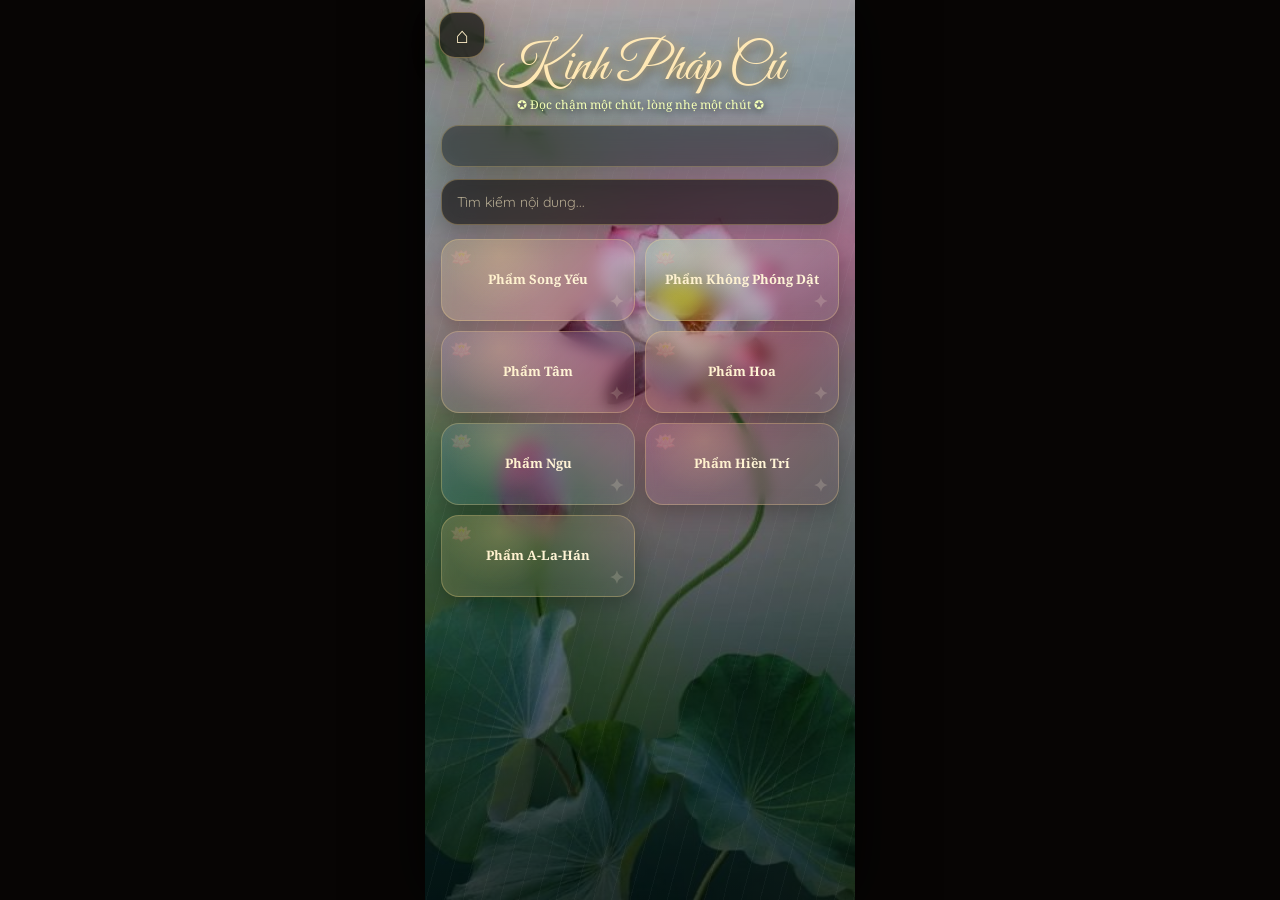
==== commit 2c8336b6: "ppp" ====
--- a/kinhphapcu.html
+++ b/kinhphapcu.html
@@ -52,7 +52,7 @@
       pointer-events:none;
       background:
         linear-gradient(180deg,rgba(0,0,0,.08),rgba(0,0,0,.30) 42%,rgba(0,0,0,.72) 100%),
-        url("images/SenHong.jpg") center top / 100% auto no-repeat;
+        url("images/SenHong.jpg") center center / cover no-repeat;
     }
 
     .rain-layer{
